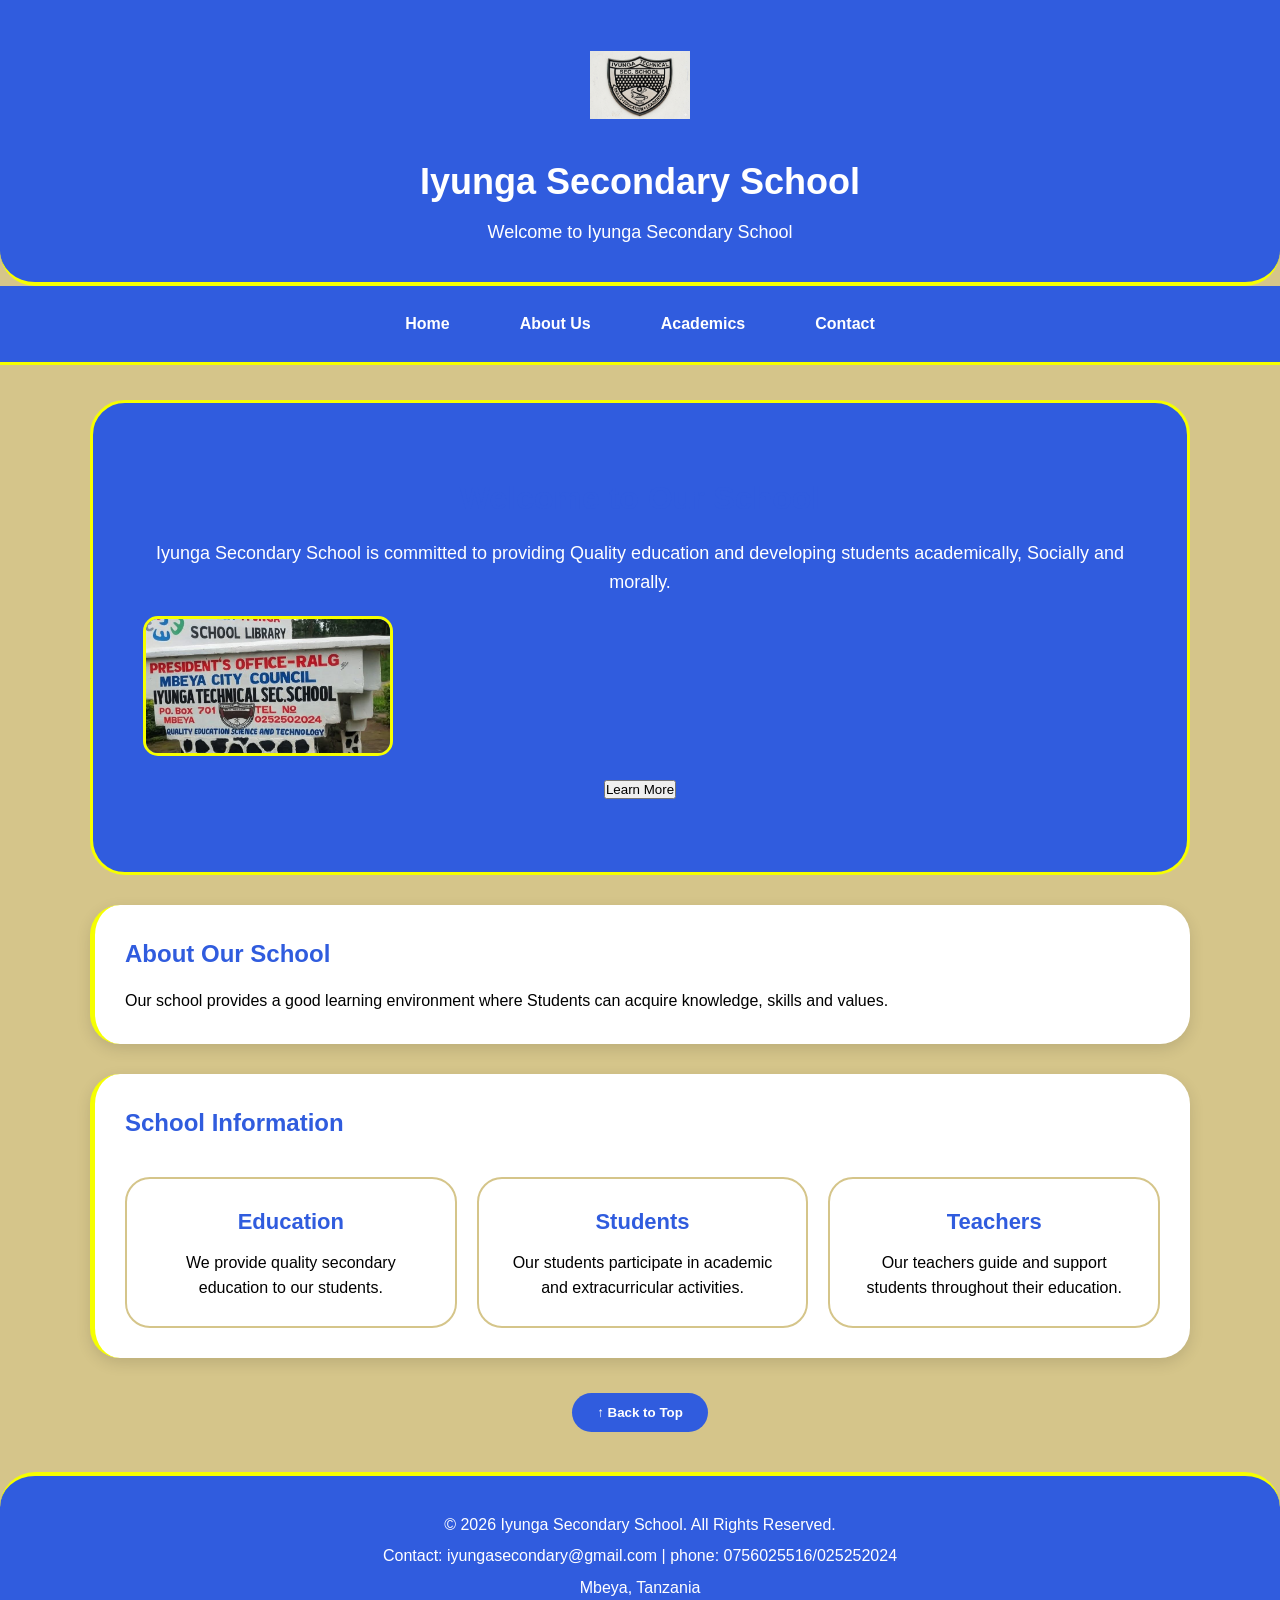
==== index.html @ 638fe9cc "Complete Iyunga Secondary School website" ====
<!DOCTYPE html>
<html lang="en">

<head>
    <meta charset="UTF-8">
    <meta name="viewport" content="width=device-width, initial-scale=1.0">
    <title>Iyunga Secondary School</title>

    <link rel="stylesheet" href="css/style.css">
</head>

<body>

    <header>
        <img src="images/logo.png" alt="Iyunga Secondary School Logo" class="school-logo">

        <h1>Iyunga Secondary School</h1>
        <p>Welcome to Iyunga Secondary School</p>
    </header>
    <nav>
        <a href="index.html" class="nav-link">Home</a>
        <a href="about.html" class="nav-link">About Us</a>
        <a href="academics.html" class="nav-link">Academics</a>
        <a href="contact.html" class="nav-link">Contact</a>
    </nav>
    <main>

        <section class="hero">
            <h2>Welcome to Our School</h2>
            <p>
                Iyunga Secondary School is committed to providing
                Quality education and developing students academically,
                Socially and morally.
            </p>

            <div class="school-slideshow">
                <img id="schoolImage" src="images/school1.jpg" alt="Iyunga Secondary School">
            </div>

            <button id="welcomeBtn">Learn More</button>

        </section>

        <section>
            <h2>About Our School</h2>
            <p>
                Our school provides a good learning environment where
                Students can acquire knowledge, skills and values.
            </p>
        </section>

        <section>
            <h2>School Information</h2>
       <div class="school-info">
        <div class="school-card">    
            <h3>Education</h3>
            <p>We provide quality secondary education to our students.</p>
        </div>

        <div class="school-card">
            <h3>Students</h3>
            <p>Our students participate in academic and extracurricular activities.</p>
        </div>

        <div class="school-card">
            <h3>Teachers</h3>
            <p>Our teachers guide and support students throughout their education.</p>
        </div> 
        
       </div>
        </section>

    </main>

    <button id="backToTop">↑ Back to Top</button>

    <footer>
        <p>&copy; 2026 Iyunga Secondary School. All Rights Reserved.</p>
        <P>Contact: iyungasecondary@gmail.com | phone: 0756025516/025252024</P>
        <p>Mbeya, Tanzania</p>
    </footer>

    <script src="js/script.js"></script>

</body>

</html>
<!-- NOTE:changing school name can later be needed -->
---- css/style.css ----
/*GENERAL STYLING*/

* {
    box-sizing: border-box;
    margin: 0;
    padding: 0;
}

body {
    background-color: #D5C58A;
    color: #000000;
    font-family: Arial, sans-serif;
    line-height: 1.6;
}


/*HEADER*/

header {
    background-color: #305CDE;
    color: #FFFFFF;
    text-align: center;
    padding: 35px 20px;
    border-bottom: 4px solid #F6FF00;

    /* Rounded corners */
    border-radius: 0 0 35px 35px;
}

header h1 {
    font-size: 36px;
    margin-bottom: 8px;
}

header p {
    font-size: 18px;
}
.school-logo {
    width: 100px;
    height: 100px;
    object-fit: contain;
    margin-bottom: 10px;
}


/*NAVIGATION*/

nav {
    background-color: #305CDE;

    display: flex;
    justify-content: center;
    align-items: center;
    gap: 20px;

    padding: 15px 20px;

    border-bottom: 3px solid #F6FF00;
}

nav a {
    color: #FFFFFF;
    text-decoration: none;
    font-weight: bold;

    padding: 10px 25px;

    border-radius: 30px;

    transition: 0.3s;
}

nav a:hover {
    background-color: #FFFFFF;
    color: #305CDE;
}


/*MAIN*/

main {
    width: 90%;
    max-width: 1100px;
    margin: 35px auto;
}


/*HERO SECTION*/

.hero {
    background-color: #305CDE;
    color: #FFFFFF;

    text-align: center;

    padding: 70px 30px;

    margin-bottom: 30px;

    border: 3px solid #F6FF00;

    /* Rounded corners */
    border-radius: 35px;
    /*AMIMATION*/
    animation: fadeIn 1.5s ease-in-out;
    
}

.hero h2 {
    font-size: 32px;
    margin-bottom: 15px;
}

.hero p {
    font-size: 18px;
}

/*SCHOOL IMAGE SLIDESHOW*/
.school-slideshow {
    width: 100%;
    max-width: 250px;
    height: 140px;
    margin: 20px 0 20px 20px;
    overflow: hidden;
    border-radius: 15px;
    border: 3px solid #F6FF00;
}
.school-slideshow img {
    width: 100%;
    height: 100%;
    object-fit: cover;
    display: block;
}


/* NORMAL CONTENT SECTIONS*/

main section:not(.hero) {
    background-color: #FFFFFF;

    padding: 30px;

    margin-bottom: 30px;

    /* Rounded box */
    border-radius: 30px;

    border-left: 5px solid #F6FF00;

    /* Soft shadow */
    box-shadow: 0 5px 15px rgba(0, 0, 0, 0.12);
}

main section h2 {
    color: #305CDE;
    margin-bottom: 15px;
}

main section h3 {
    color: #000000;
    margin-bottom: 8px;
}


/*SCHOOL INFORMATION*/

/*Make Education, Students and Teachers
   separate boxes*/

.school-card {
    background-color: #FFFFFF;

    border: 2px solid #D5C58A;

    border-radius: 25px;

    padding: 25px;

    margin-top: 20px;

    text-align: center;

    transition: 0.3s;
}

.school-card:hover {
    border-color: #F6FF00;

    transform: translateY(-3px);
}

.school-card h3 {
    color: #305CDE;
    font-size: 22px;
    margin-bottom: 10px;
}
/*School INFO -horizontal*/
.school-info {
    display: flex;
    gap: 20px;
}

.school-card {
    flex: 1;
}

/*FOOTER*/

footer {
    background-color: #305CDE;
    color: #FFFFFF;

    text-align: center;

    padding: 30px 20px;

    margin-top: 40px;

    border-top: 4px solid #F6FF00;

    border-radius: 35px 35px 0 0;
}

footer p {
    margin: 6px 0;
}


/*RESPONSIVE DESIGN*/

@media (max-width: 768px) {

    header {
        padding: 30px 15px;
        border-radius: 0 0 30px 30px;
    }

    header h1 {
        font-size: 28px;
    }

    header p {
        font-size: 15px;
    }

    nav {
        flex-direction: row;
        flex-wrap: wrap;
        gap: 5px;
    }

    nav a {
        padding: 8px 12px;
        font-size: 13px;
    }

    main {
        width: 92%;
        margin: 25px auto;
    }

    .hero {
        padding: 45px 20px;
        border-radius: 30px;
    }

    .hero h2 {
        font-size: 25px;
    }

    .hero p {
        font-size: 15px;
    }

    main section:not(.hero) {
        padding: 22px;
        border-radius: 25px;
    }
    
    .school-info {
        flex-direction: column;
    }

    .school-card {
        width: 100%;
        padding: 20px;
        border-radius: 22px;
    }

    footer {
        border-radius: 30px 30px 0 0;
        font-size: 13px;
    }
}


/*SMALL PHONES*/

@media (max-width: 480px) {

    header h1 {
        font-size: 24px;
    }

    nav {
        gap: 2px;
    }

    nav a {
        padding: 7px 9px;
        font-size: 12px;
    }

    .hero {
        padding: 40px 18px;
    }

    .hero h2 {
        font-size: 22px;
    }

    .hero p {
        font-size: 14px;
    }

    main section:not(.hero) {
        padding: 20px;
    }

    .school-card h3 {
        font-size: 19px;
    }
}

@keyframes fadeIn {
    from {
        opacity: 0;
        transform: translateY(20px);
    }

    to {
        opacity: 1;
        transform: translateY(0);
    }
}

/*top button*/
#backToTop {
    display: block;
    margin: 20px auto;
    padding: 12px 25px;
    background-color: #305CDE;
    color: #FFFFFF;
    border: none;
    border-radius: 25px;
    font-weight: bold;
    cursor: pointer;
}

#backToTop:hover {
    background-color: #F6FF00;
    color: #000000;
}
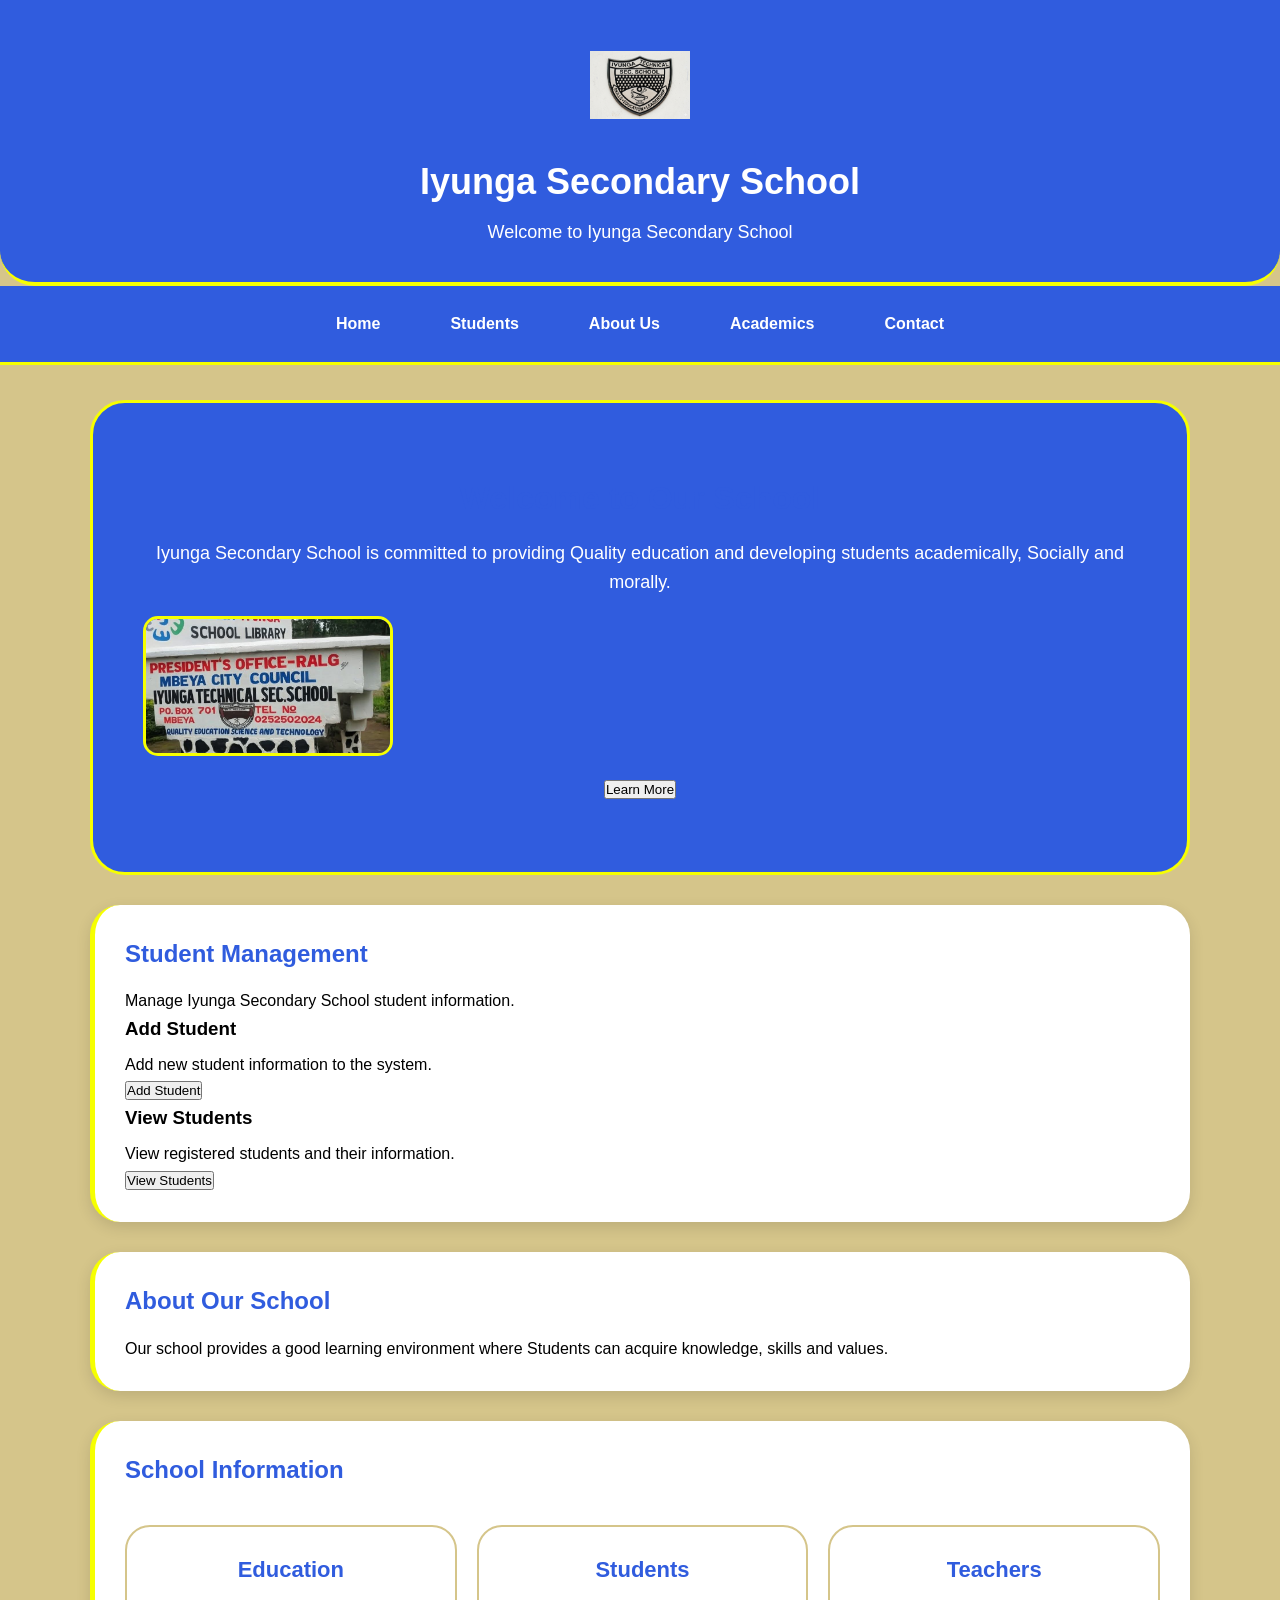
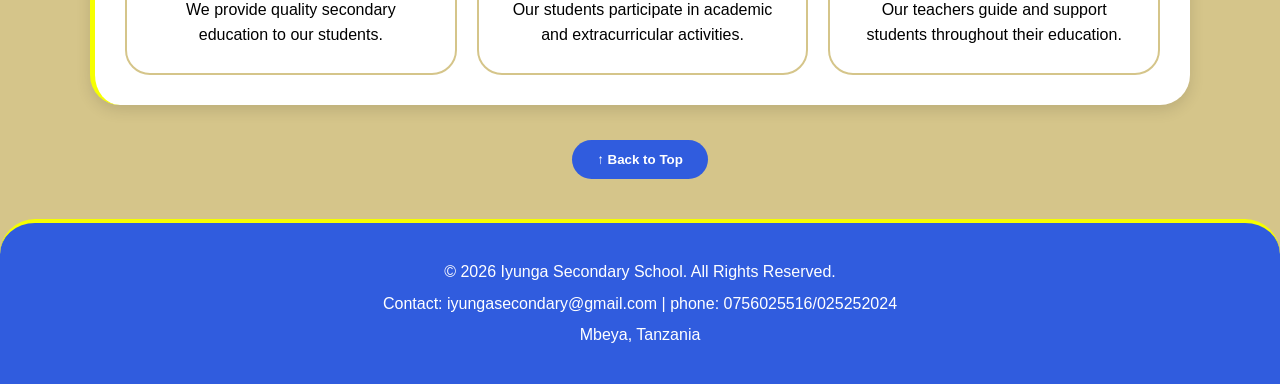
==== commit 1bbe6c64: "Week 2 - Build student management frontend" ====
--- a/index.html
+++ b/index.html
@@ -19,6 +19,7 @@
     </header>
     <nav>
         <a href="index.html" class="nav-link">Home</a>
+        <a href="students.html" class="nav-link">Students</a>
         <a href="about.html" class="nav-link">About Us</a>
         <a href="academics.html" class="nav-link">Academics</a>
         <a href="contact.html" class="nav-link">Contact</a>
@@ -38,6 +39,30 @@
             </div>
 
             <button id="welcomeBtn">Learn More</button>
+
+        </section>
+
+        <section class="student-management">
+
+    <h2>Student Management</h2>
+
+    <p>Manage Iyunga Secondary School student information.</p>
+
+    <div class="management-cards">
+
+        <div class="management-card">
+            <h3>Add Student</h3>
+            <p>Add new student information to the system.</p>
+            <button>Add Student</button>
+        </div>
+
+        <div class="management-card">
+            <h3>View Students</h3>
+            <p>View registered students and their information.</p>
+            <button>View Students</button>
+        </div>
+
+    </div>
 
         </section>
 
--- a/css/style.css
+++ b/css/style.css
@@ -360,4 +360,4 @@
 #backToTop:hover {
     background-color: #F6FF00;
     color: #000000;
-}+}
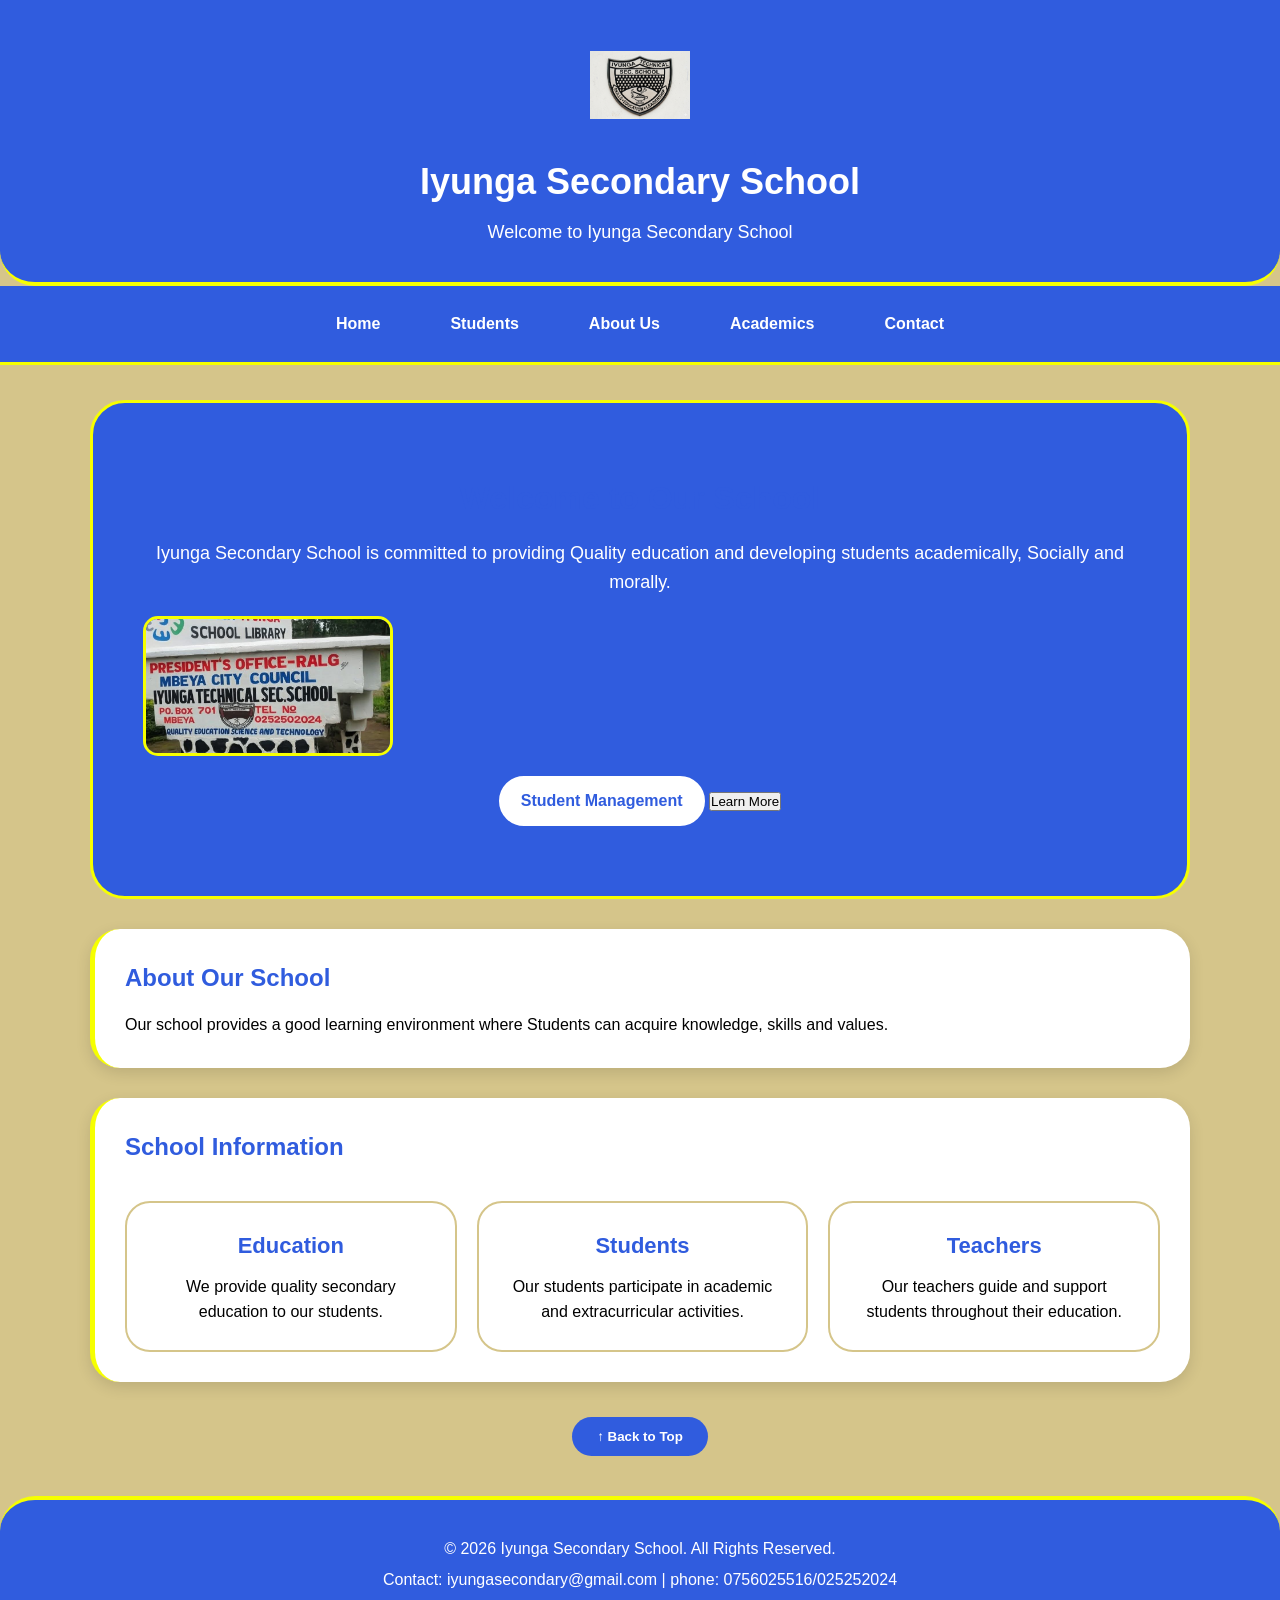
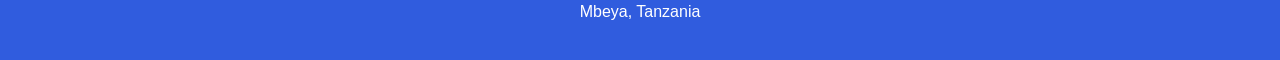
==== commit 417432ed: "Week 2 - Build student management frontend" ====
--- a/index.html
+++ b/index.html
@@ -37,35 +37,12 @@
             <div class="school-slideshow">
                 <img id="schoolImage" src="images/school1.jpg" alt="Iyunga Secondary School">
             </div>
+            <a href="students.html" class="action-btn">Student Management</a>
 
             <button id="welcomeBtn">Learn More</button>
 
         </section>
-
-        <section class="student-management">
-
-    <h2>Student Management</h2>
-
-    <p>Manage Iyunga Secondary School student information.</p>
-
-    <div class="management-cards">
-
-        <div class="management-card">
-            <h3>Add Student</h3>
-            <p>Add new student information to the system.</p>
-            <button>Add Student</button>
-        </div>
-
-        <div class="management-card">
-            <h3>View Students</h3>
-            <p>View registered students and their information.</p>
-            <button>View Students</button>
-        </div>
-
-    </div>
-
-        </section>
-
+        
         <section>
             <h2>About Our School</h2>
             <p>
--- a/css/style.css
+++ b/css/style.css
@@ -293,7 +293,6 @@
     }
 }
 
-
 /*SMALL PHONES*/
 
 @media (max-width: 480px) {
@@ -361,3 +360,181 @@
     background-color: #F6FF00;
     color: #000000;
 }
+
+.action-btn {
+    display: inline-block;
+    padding: 10px 20px;
+    background-color: #FFFFFF;
+    color: #305CDE;
+    text-decoration: none;
+    font-weight: bold;
+    border-radius: 25px;
+    border: 2px solid #FFFFFF;
+    transition: 0.3s;
+}
+
+.action-btn:hover {
+    background-color: #F6FF00;
+    color: #000000;
+}
+
+/*STUDENT APPLICATION FORM*/
+
+form {
+    max-width: 750px;
+    margin: 25px auto 0;
+}
+
+form h3 {
+    color: #305CDE;
+    margin: 25px 0 12px;
+}
+
+form label {
+    display: block;
+    font-weight: bold;
+    margin-top: 15px;
+}
+
+form input,
+form select {
+    width: 100%;
+    padding: 12px;
+    margin-top: 6px;
+    border: 2px solid #D5C58A;
+    border-radius: 10px;
+    font-size: 15px;
+    font-family: Arial, sans-serif;
+}
+
+form input:focus,
+form select:focus {
+    outline: none;
+    border-color: #305CDE;
+}
+
+form .action-btn {
+    margin-top: 25px;
+    cursor: pointer;
+}
+
+/*aplication sms*/
+#applicationMessage {
+    text-align: center;
+    margin-top: 20px;
+    font-weight: bold;
+    color: #305CDE;
+}
+/*STUDENT MANAGEMENT UI*/
+
+.student-actions {
+    display: flex;
+    justify-content: space-between;
+    align-items: center;
+    gap: 15px;
+    margin: 20px 0;
+}
+
+.student-actions input {
+    flex: 1;
+    padding: 12px 15px;
+    border: 2px solid #D5C58A;
+    border-radius: 25px;
+    font-size: 15px;
+    font-family: Arial, sans-serif;
+}
+
+.student-actions input:focus {
+    outline: none;
+    border-color: #305CDE;
+}
+
+
+/*STUDENT TABLE*/
+
+.student-table-container {
+    width: 100%;
+    overflow-x: auto;
+}
+
+.student-table {
+    width: 100%;
+    border-collapse: collapse;
+    margin-top: 15px;
+    background-color: #FFFFFF;
+}
+
+.student-table th {
+    background-color: #305CDE;
+    color: #FFFFFF;
+    padding: 12px;
+    text-align: left;
+}
+
+.student-table td {
+    padding: 12px;
+    border-bottom: 1px solid #D5C58A;
+}
+
+.student-table tr:hover {
+    background-color: #f5f5f5;
+}
+
+
+/*EDIT AND DELETE BUTTONS*/
+
+.edit-btn,
+.delete-btn {
+    padding: 7px 12px;
+    border: none;
+    border-radius: 15px;
+    font-weight: bold;
+    cursor: pointer;
+    margin: 2px;
+}
+
+.edit-btn {
+    background-color: #305CDE;
+    color: #FFFFFF;
+}
+
+.delete-btn {
+    background-color: #000000;
+    color: #FFFFFF;
+}
+
+.edit-btn:hover {
+    background-color: #F6FF00;
+    color: #000000;
+}
+
+.delete-btn:hover {
+    background-color: #F6FF00;
+    color: #000000;
+}
+
+
+/*MOBILE STUDENT TABLE*/
+
+@media (max-width: 768px) {
+
+    .student-actions {
+        flex-direction: column;
+        align-items: stretch;
+    }
+
+    .student-actions input {
+        width: 100%;
+    }
+
+    .student-actions .action-btn {
+        text-align: center;
+    }
+
+}
+
+/*responsive table*/
+.student-table-container {
+    width: 100%;
+    overflow-x: auto;
+}
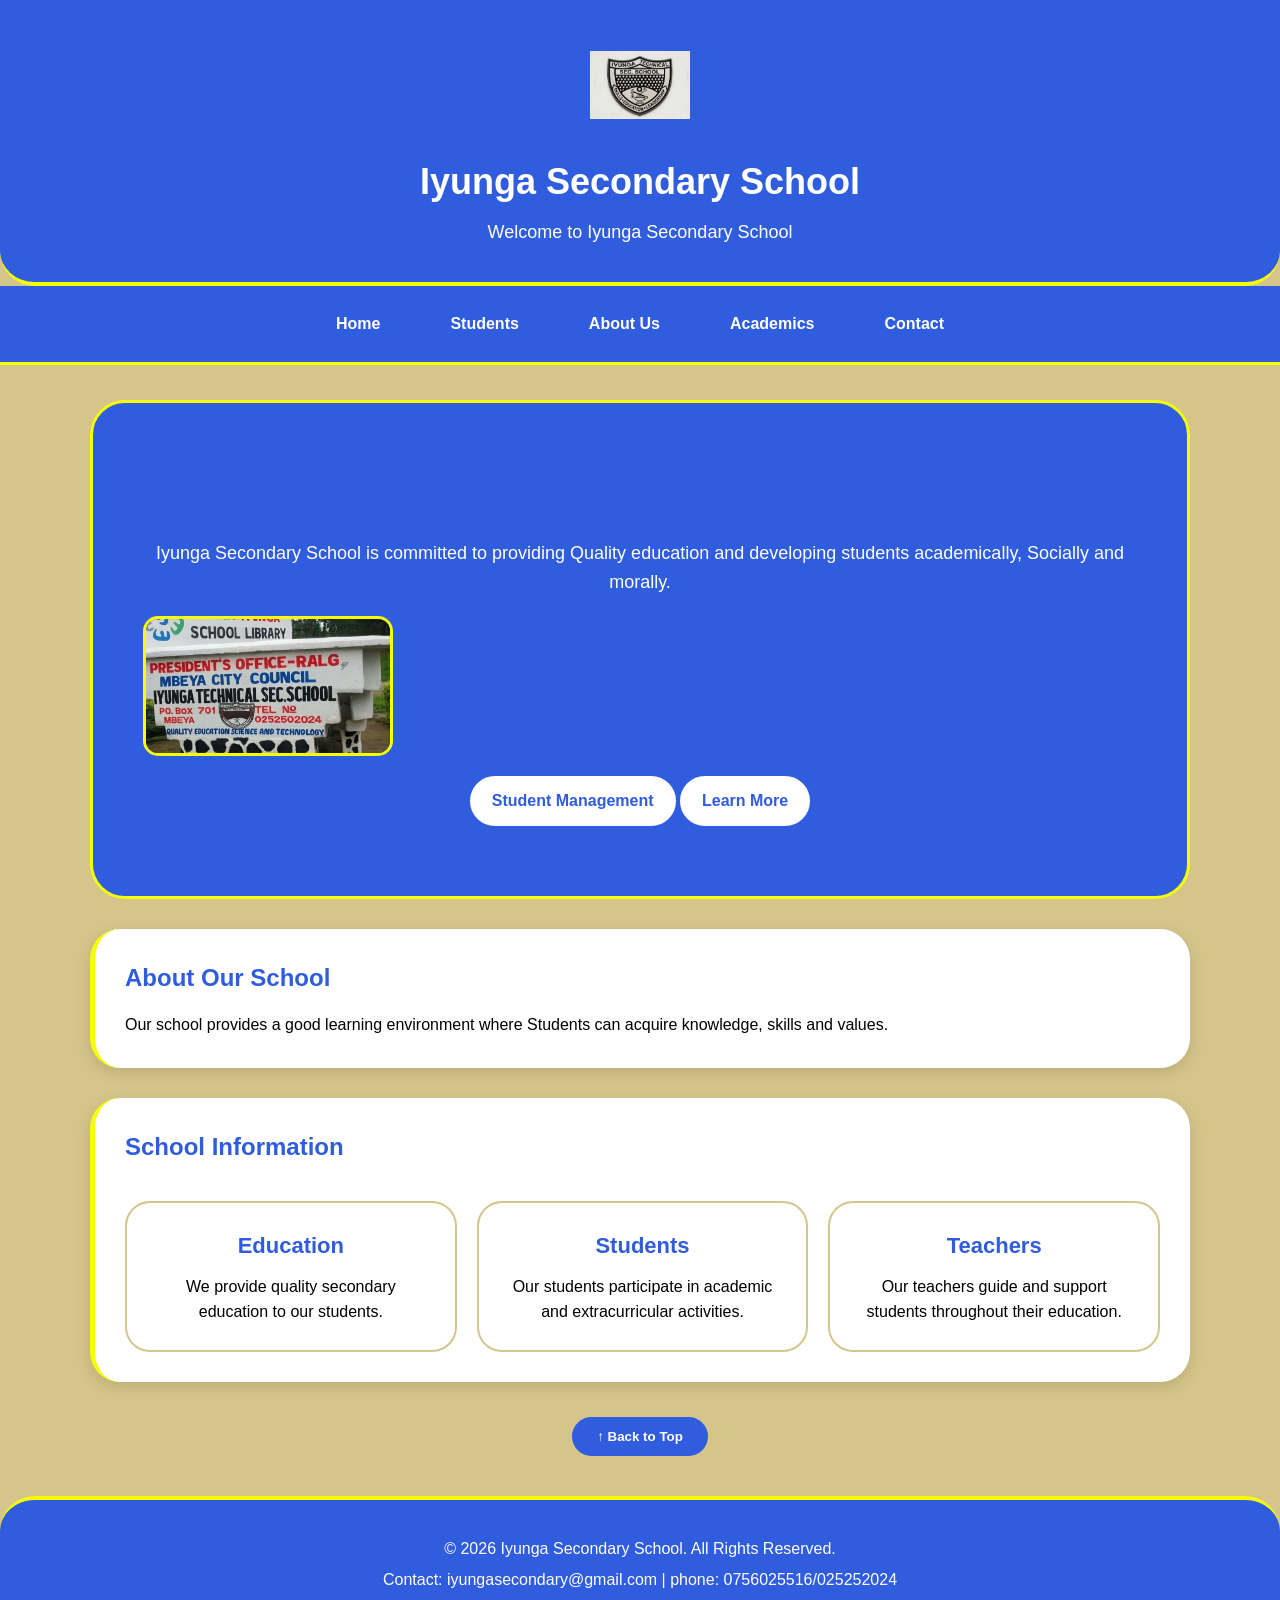
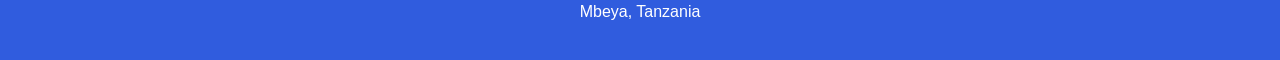
==== commit de8fe3c1: "Complete frontend Student Management System and testing" ====
--- a/index.html
+++ b/index.html
@@ -39,7 +39,9 @@
             </div>
             <a href="students.html" class="action-btn">Student Management</a>
 
-            <button id="welcomeBtn">Learn More</button>
+            <a href="about.html" class="action-btn">
+                Learn More
+            </a>
 
         </section>
         
--- a/css/style.css
+++ b/css/style.css
@@ -537,4 +537,197 @@
 .student-table-container {
     width: 100%;
     overflow-x: auto;
+}
+
+/*APPLICATION STATUS*/
+
+.application-card {
+    background-color: #FFFFFF;
+    border: 2px solid #D5C58A;
+    border-radius: 25px;
+    padding: 25px;
+    margin-top: 20px;
+}
+
+.application-card h3 {
+    color: #305CDE;
+    margin-bottom: 15px;
+}
+
+.application-card p {
+    margin: 8px 0;
+}
+
+.application-actions {
+    margin-top: 20px;
+}
+
+.status-pending,
+.status-approved,
+.status-rejected {
+    display: inline-block;
+    padding: 5px 12px;
+    border-radius: 15px;
+    font-weight: bold;
+}
+
+.status-pending {
+    background-color: #D5C58A;
+    color: #000000;
+}
+
+.status-approved {
+    background-color: #305CDE;
+    color: #FFFFFF;
+}
+
+.status-rejected {
+    background-color: #000000;
+    color: #FFFFFF;
+}
+
+/*STUDENT APPLICATION STATUS*/
+
+.application-status-card {
+    background-color: #FFFFFF;
+    border: 2px solid #D5C58A;
+    border-radius: 25px;
+    padding: 25px;
+    margin-top: 20px;
+}
+
+.application-status-card p {
+    margin: 10px 0;
+}
+
+.application-status-card strong {
+    color: #305CDE;
+}
+
+/*STUDENT PROFILE*/
+
+.student-profile {
+    display: flex;
+    align-items: flex-start;
+    gap: 30px;
+    margin-top: 20px;
+}
+
+.student-photo-container {
+    flex-shrink: 0;
+}
+
+.student-profile-photo {
+    width: 150px;
+    height: 180px;
+    object-fit: cover;
+    border-radius: 15px;
+    border: 3px solid #305CDE;
+    background-color: #D5C58A;
+}
+
+.student-details {
+    flex: 1;
+}
+
+.student-details p {
+    margin: 10px 0;
+}
+
+.student-details strong {
+    color: #305CDE;
+}
+
+
+/*PROFILE EDIT FORM*/
+
+.profile-edit-form {
+    display: none;
+
+    max-width: 600px;
+
+    margin-top: 25px;
+
+    padding: 25px;
+
+    background-color: #f8f8f8;
+
+    border: 2px solid #D5C58A;
+
+    border-radius: 20px;
+}
+
+.profile-edit-form h3 {
+    color: #305CDE;
+    margin-bottom: 15px;
+}
+
+.profile-edit-form label {
+    display: block;
+
+    font-weight: bold;
+
+    margin-top: 15px;
+}
+
+.profile-edit-form input {
+    width: 100%;
+
+    padding: 12px;
+
+    margin-top: 6px;
+
+    border: 2px solid #D5C58A;
+
+    border-radius: 10px;
+
+    font-size: 15px;
+
+    font-family: Arial, sans-serif;
+}
+
+.profile-edit-form input:focus {
+    outline: none;
+
+    border-color: #305CDE;
+}
+
+.profile-edit-form .action-btn {
+    margin-top: 20px;
+
+    margin-right: 8px;
+
+    cursor: pointer;
+}
+
+#profileMessage {
+    margin-top: 15px;
+
+    font-weight: bold;
+
+    color: #305CDE;
+}
+
+
+/*MOBILE STUDENT PROFILE*/
+
+@media (max-width: 768px) {
+
+    .student-profile {
+        flex-direction: column;
+
+        align-items: center;
+
+        text-align: left;
+    }
+
+    .student-profile-photo {
+        width: 140px;
+        height: 170px;
+    }
+
+    .student-details {
+        width: 100%;
+    }
+
 }
